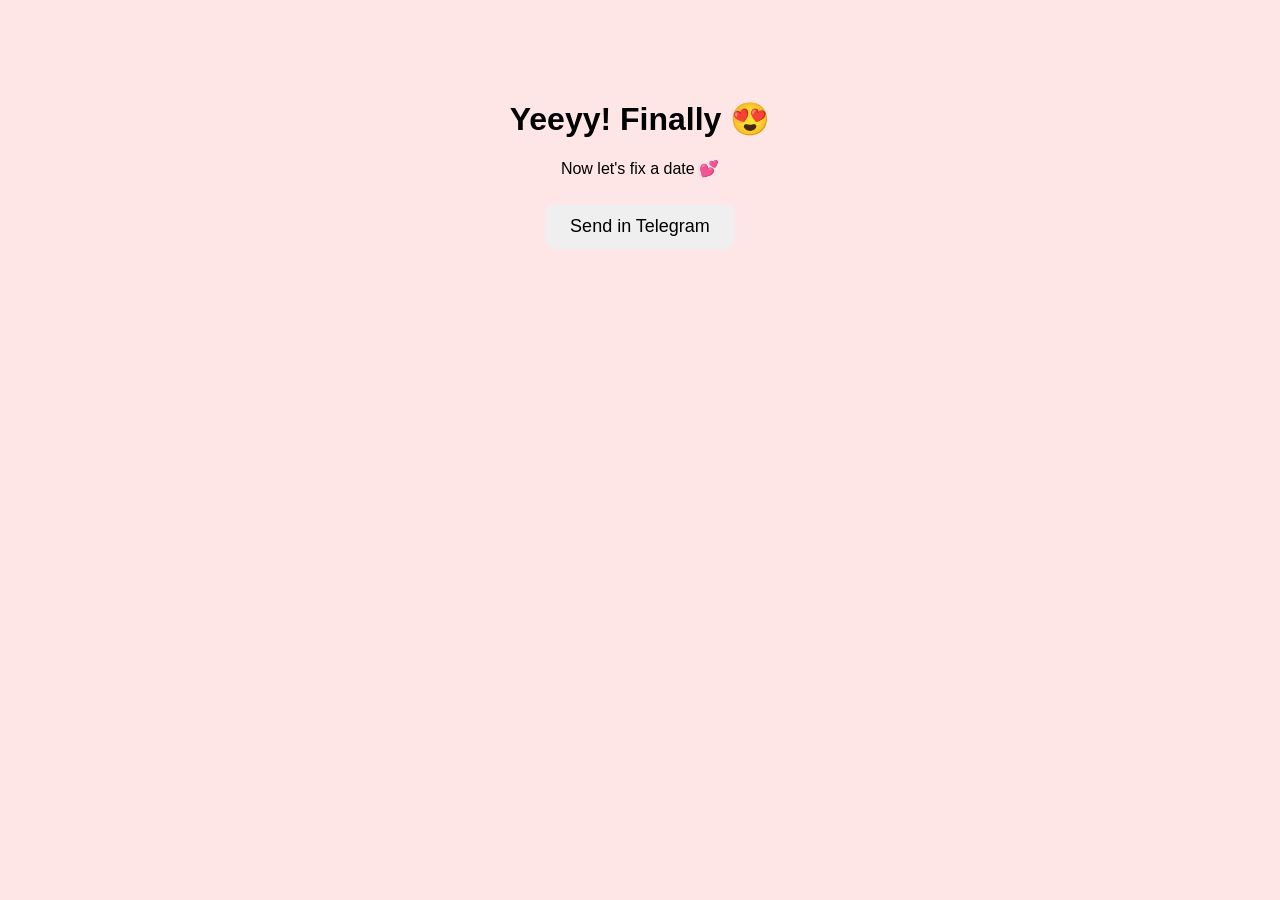
==== yes.html @ 6c47512e "first commit" ====
<!DOCTYPE html>
<html lang="en">

<head>
  <link rel="stylesheet" href="style.css" />
</head>

<body>
  <div class="container">
    <h1>Yeeyy! Finally 😍</h1>
    <p>Now let's fix a date 💕</p>

    <button class="btn" onclick="sendToTelegram()">
      Send in Telegram
    </button>
  </div>

  <script>
    function sendToTelegram() {
      const username = "dossym17";
      const text = encodeURIComponent(
        "Я согласилась 😍 Когда  пойдем на фильм Michael Jackson?"
      );

      window.open(`https://t.me/${username}?text=${text}`, "_blank");
    }
  </script>

</body>

</html>
---- style.css ----
body {
  font-family: Arial, sans-serif;
  text-align: center;
  background-color: #ffe6e6;
}

.container {
  margin-top: 100px;
}

.btn {
  padding: 12px 25px;
  margin: 10px;
  font-size: 18px;
  cursor: pointer;
  border: none;
  border-radius: 10px;
  transition: 0.2s;
}

#yesButton {
  background-color: #4CAF50;
  color: white;
}

#noButton {
  background-color: #ff4d4d;
  color: white;
}
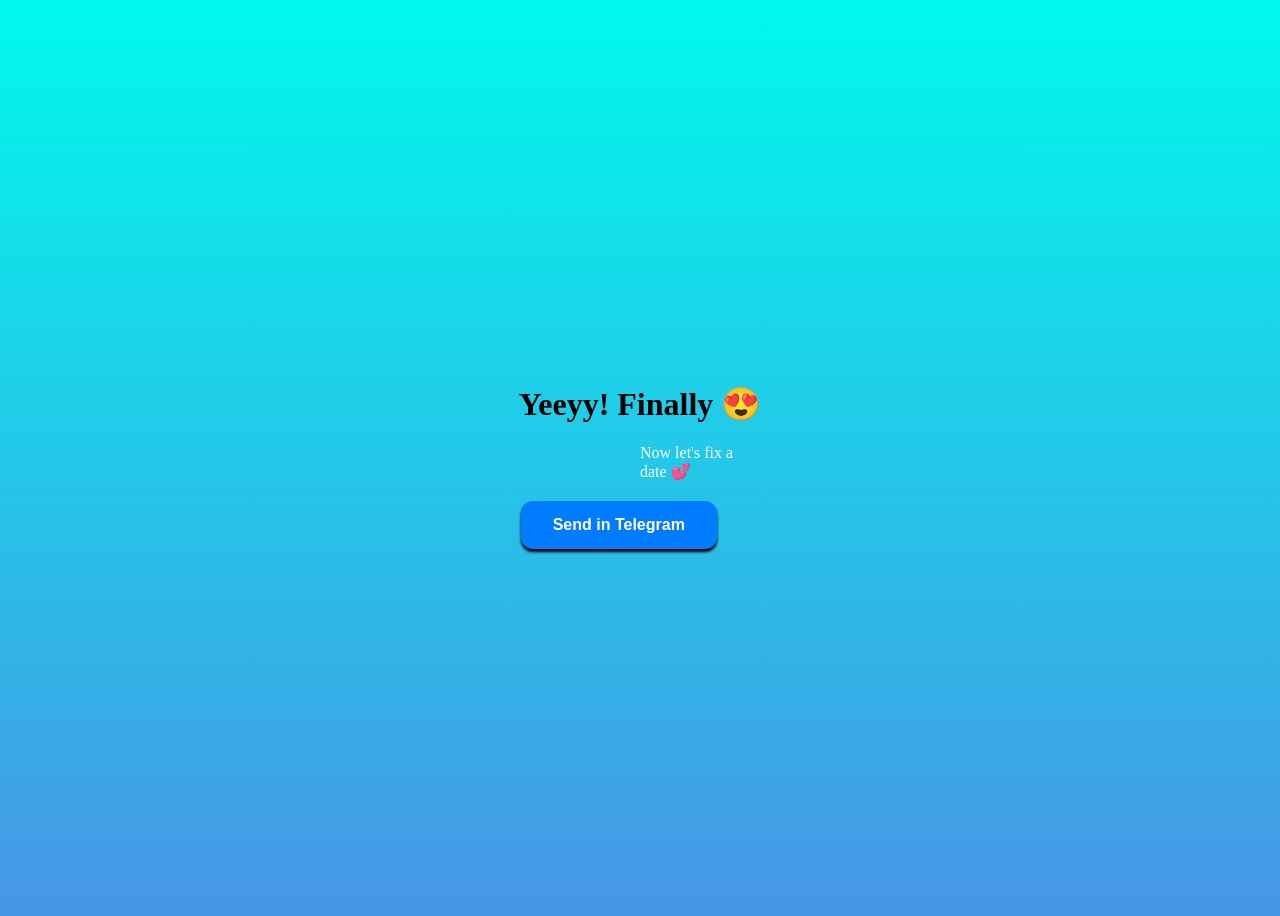
==== commit 99b38e82: "d" ====
--- a/yes.html
+++ b/yes.html
@@ -17,7 +17,7 @@
 
   <script>
     function sendToTelegram() {
-      const username = "dossym17";
+      const username = "theenurali";
       const text = encodeURIComponent(
         "Я согласилась 😍 Когда  пойдем на фильм Michael Jackson?"
       );
--- a/style.css
+++ b/style.css
@@ -1,29 +1,88 @@
 body {
-  font-family: Arial, sans-serif;
-  text-align: center;
-  background-color: #ffe6e6;
+  display: flex;
+  justify-content: center;
+  align-items: center;
+  height: 100vh;
+  background: linear-gradient(rgb(0, 249, 236), rgb(71, 150, 229));
 }
 
-.container {
-  margin-top: 100px;
+#noButton {
+  position: absolute;
+  margin-left: 150px;
+  transition: 0.5s;
+  margin-top: 30px;
+}
+
+#yesButton {
+  position: absolute;
+  margin-right: 150px;
+  margin-top: 30px;
+}
+
+.header_text {
+  font-family: "Nunito";
+  font-size: 50px;
+  font-weight: bold;
+  text-align: center;
+  margin-top: 20px;
+  margin-bottom: 20px;
+  color: #ffffff;
+}
+
+.text {
+  font-family: "Nunito";
+  font-size: 25px;
+  font-weight: bold;
+  color: white;
+  text-align: center;
+  margin-top: 20px;
+  margin-bottom: 0px;
+}
+
+.buttons {
+  display: flex;
+  flex-direction: row;
+  justify-content: center;
+  align-items: center;
+  margin-top: 20px;
+  margin-left: 20px;
 }
 
 .btn {
-  padding: 12px 25px;
-  margin: 10px;
-  font-size: 18px;
+  background-color: #017cff;
+  color: white;
+  font-weight: 600;
+  padding: 15px 32px;
+  text-align: center;
+  display: inline-block;
+  font-size: 16px;
+  margin: 4px 2px;
   cursor: pointer;
   border: none;
-  border-radius: 10px;
-  transition: 0.2s;
+  border-radius: 12px;
+  transition: background-color 0.3s ease;
+  box-shadow: 0 3px 3px black;
 }
 
-#yesButton {
-  background-color: #4CAF50;
-  color: white;
+.btn:hover {
+  background-color: #ffffff;
+  color: #017cff;
 }
 
-#noButton {
-  background-color: #ff4d4d;
+.gif_container {
+  display: flex;
+  justify-content: center;
+  align-items: center;
+}
+
+p {
   color: white;
+  margin-left: 50%;
+}
+
+p a {
+  color: rgb(255, 255, 255);
+  font-size: 20px;
+  font-weight: 600;
+  opacity: 0.25;
 }
